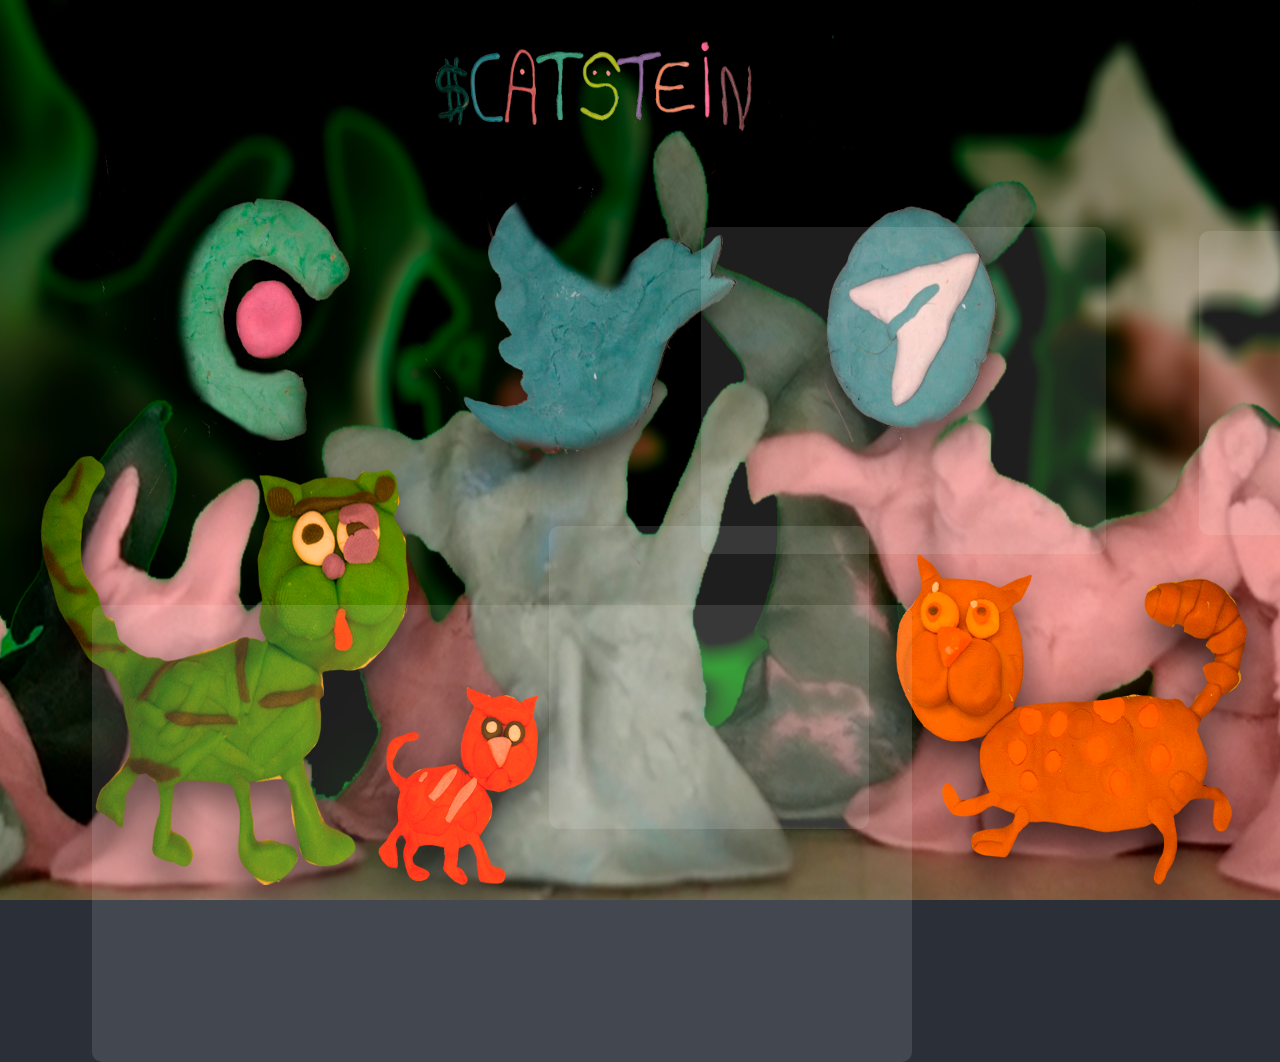
==== page4.html @ 8c25e396 "new" ====
<!DOCTYPE html>
<html lang="en">
  <head>
    <meta charset="UTF-8" />
    <meta name="viewport" content="width=device-width, initial-scale=1.0" />
    <link rel="stylesheet" href="/assets/css/style.css" />
    <title>$CATSTEIN</title>
  </head>
  <body>
    <img src="/pages/PAGE4.png" usemap="#image-map" />

    <a class="box" href="#" id="box1"></a>
    <a class="box" href="#" id="box2"></a>
    <a class="box" href="#" id="box3"></a>
    <a class="box" href="#" id="box4"></a>
    <a class="box" href="#" id="box5"></a>

    <map name="image-map">
      <area
        id="area1"
        target=""
        alt="solscan"
        title="solscan"
        href="#"
        coords="549,526,229,223"
        shape="rect"
      />
      <area
        id="area2"
        target=""
        alt="twitter"
        title="twitter"
        href="https://twitter.com/CatsteinSOL"
        coords="701,227,1106,554"
        shape="rect"
      />
      <area
        id="area3"
        target=""
        alt="telegram"
        title="telegram"
        href="https://t.me/catsteinportal"
        coords="1199,231,1554,535"
        shape="rect"
      />
      <area
        id="area4"
        target=""
        alt=""
        title=""
        href="/page5.html"
        coords="92,605,912,1062"
        shape="rect"
      />
      <area
        id="area5"
        target=""
        alt=""
        title=""
        href="/page5.html"
        coords="1329,679,1883,1042"
        shape="rect"
      />
    </map>

    <script
      src="https://code.jquery.com/jquery-3.6.4.slim.min.js"
      integrity="sha256-a2yjHM4jnF9f54xUQakjZGaqYs/V1CYvWpoqZzC2/Bw="
      crossorigin="anonymous"
    ></script>
    <script src="/assets/js/rwdImageMaps.js"></script>
    <script>
      $(document).ready(function (e) {
        $("img[usemap]").rwdImageMaps();
      });
    </script>
    <script src="/assets/js/app2.js"></script>
  </body>
</html>
---- assets/css/style.css ----
* {
    margin: 0;
    padding: 0;
    box-sizing: border-box;
    font-family: Impact, Haettenschweiler, 'Arial Narrow Bold', sans-serif;

}

@font-face {
    font-family: 'CustomFont';
    src: url('/assets/pricedown\ bl.otf') format('opentype');
    font-weight: normal;
    font-style: normal;
}


body {
    overflow-x: hidden;
    background-color: #2B2F38;
    height: 100dvh;
}


img {
    width: 100%;
    height: 100%;
}

.box {
    position: absolute;
    background-color: rgba(255, 255, 255, 0.169);
    animation-name: blink;
    animation-duration: .3s;
    animation-iteration-count: infinite;
    animation-timing-function: ease;
    animation-direction: alternate;
    z-index: 10;
    opacity: .7;
    border-radius: 10px;
    cursor: pointer;
    pointer-events: none;
}

.overlay {
    position: fixed;
    top: 0;
    left: 0;
    width: 100dvw;
    height: 100dvh;
    background-color: #000000;
}

.overlay button {
    padding: 1em 2em;
    cursor: pointer;
    background-color: #01223a;
    border: none;
    outline: none;
    border-radius: 10px;
    color: #ffffff;
}


.overlay video {
    width: 100%;
    height: 100%;
    object-fit: fill;
    position: absolute;
    top: 0;
    left: 0;
    z-index: 5;
}

.startwrap {
    position: absolute;
    width: 100%;
    height: 100%;
    display: flex;
    justify-content: center;
    align-items: center;
    z-index: 10;
    background-color: #000000;
}



@keyframes blink {
    from {
        opacity: .7;
        transform: scale(1);
    }

    to {
        opacity: 0.4;
        transform: scale(1.1);
    }
}
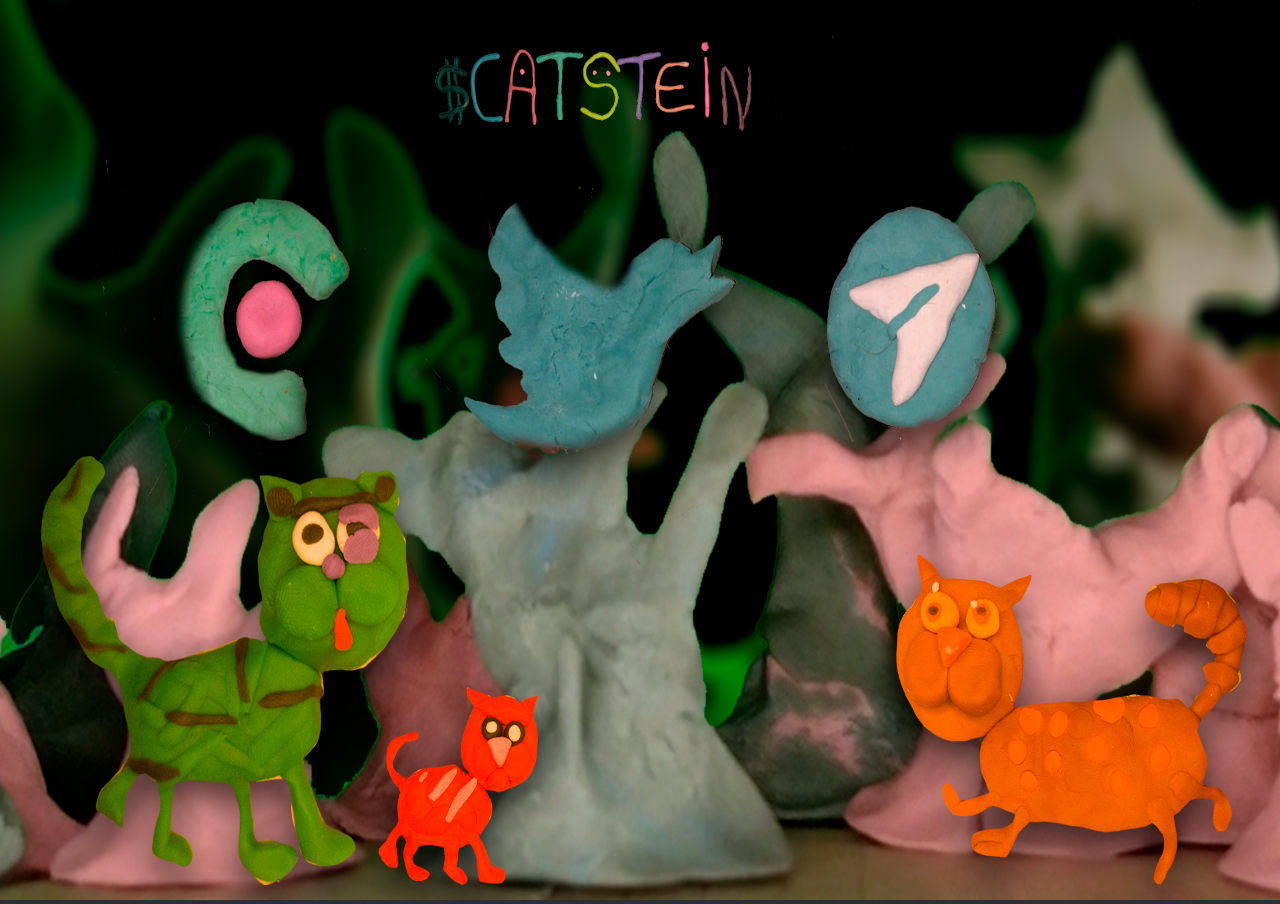
==== commit 1eb470c2: "new" ====
--- a/page4.html
+++ b/page4.html
@@ -39,7 +39,7 @@
         target=""
         alt="telegram"
         title="telegram"
-        href="https://t.me/catsteinportal"
+        href="https://t.me/catsteincto"
         coords="1199,231,1554,535"
         shape="rect"
       />
